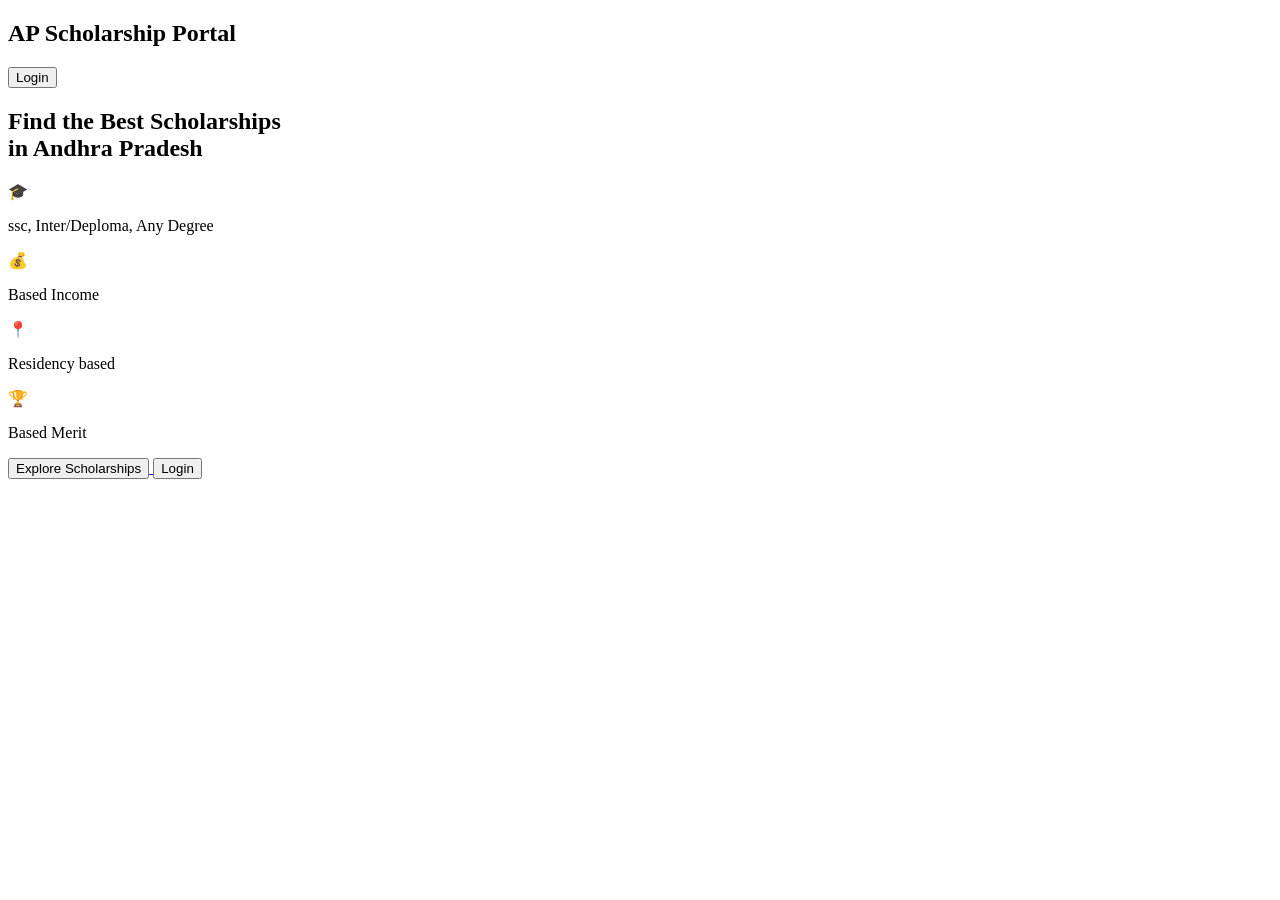
==== index.html @ 0e092de2 "Add files via upload" ====
<!DOCTYPE html>
<html lang="en">

<head>

<meta charset="UTF-8">
<meta name="viewport" content="width=device-width, initial-scale=1.0">

<title>AP Scholarship Portal</title>

<link rel="stylesheet" href="../css/style.css">

</head>

<body>

<!-- Navbar -->

<header class="navbar">

<h2>AP Scholarship Portal</h2>

<button class="login-btn" onclick="loginPage()">Login</button>

</header>


<!-- Hero Section -->

<section class="hero">

<div class="hero-content">

<h1>
Find the Best Scholarships <br>
<span>in Andhra Pradesh</span>
</h1>


<!-- Feature Cards -->

<div class="features">

<div class="card" onclick="goToPage('education')">
    🎓
    <p>ssc, Inter/Deploma, Any Degree</p>
</div>

<div class="card" onclick="goToPage('income')">
    💰
    <p>Based Income</p>
</div>

<div class="card" onclick="goToPage('Residency')">
    📍
    <p>Residency based</p>
</div>

<div class="card" onclick="goToPage('merit')">
    🏆
    <p>Based Merit</p>
</div>

</div>


<!-- Buttons -->

<div class="buttons">

<a href="scholarship.html">
<button class="explore-btn">Explore Scholarships</button>
</a>

<button class="login-btn2" onclick="loginPage()">
Login
</button>

</div>
</section>


<script>

function exploreScholarships(){
    alert("Scholarship page opened");
}

function loginPage(){
    window.location.href="login.html";
}

// ✅ FIXED HERE
function goToPage(type){
    window.location.href = type + ".html";
}

</script>

</body>

</html>
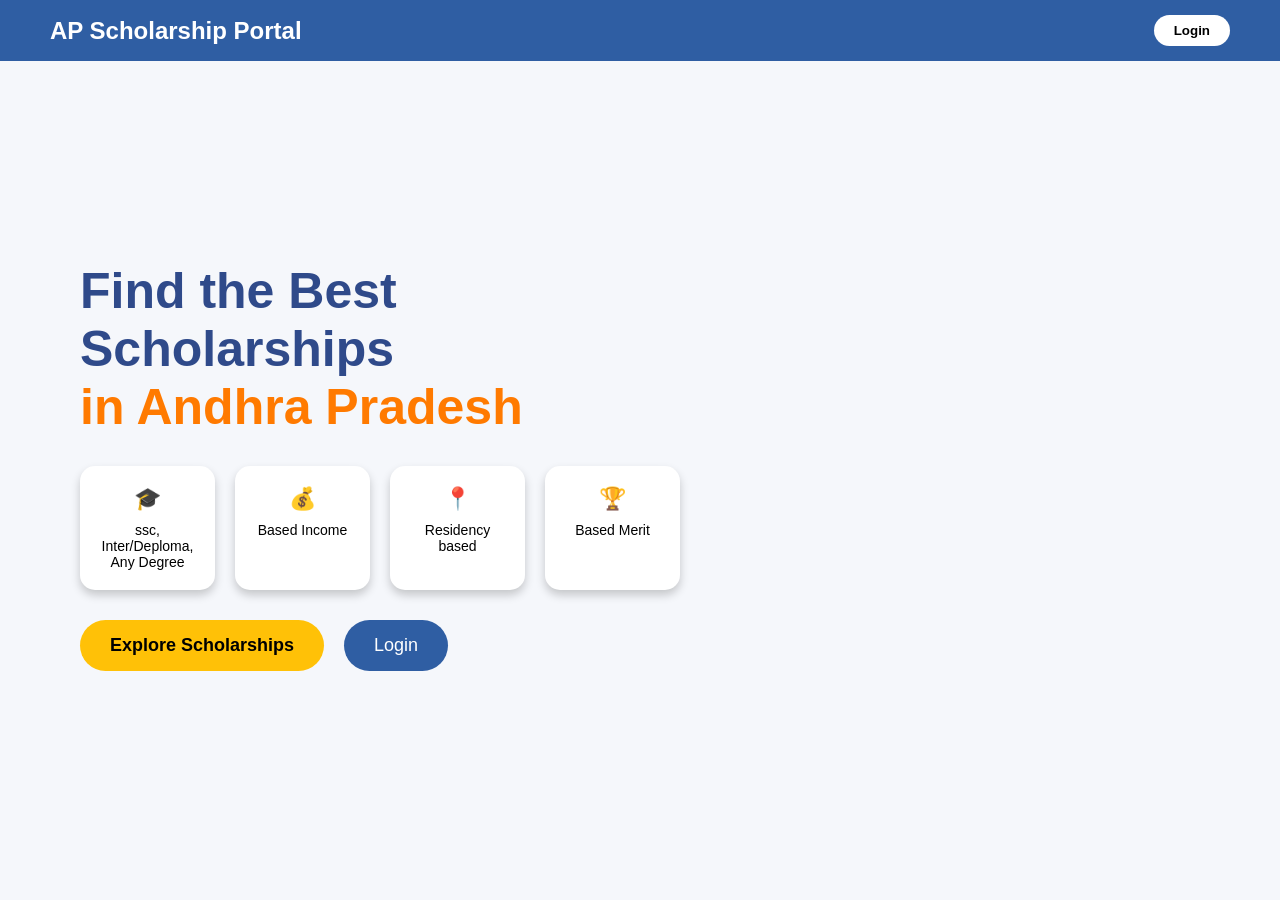
==== commit cb2a4ba6: "Fix HTML structure and update stylesheet path" ====
--- a/index.html
+++ b/index.html
@@ -8,7 +8,7 @@
 
 <title>AP Scholarship Portal</title>
 
-<link rel="stylesheet" href="../css/style.css">
+<link rel="stylesheet" href="./style.css">
 
 </head>
 
@@ -99,4 +99,4 @@
 
 </body>
 
-</html>+</html>
--- a/style.css
+++ b/style.css
@@ -0,0 +1,204 @@
+/* Reset */
+
+*{
+margin:0;
+padding:0;
+box-sizing:border-box;
+font-family:Arial;
+}
+
+body{
+background:#f5f7fb;
+}
+
+
+/* Navbar */
+
+.navbar{
+
+background:#2f5ea3;
+
+color:white;
+
+display:flex;
+
+justify-content:space-between;
+
+align-items:center;
+
+padding:15px 50px;
+
+}
+
+.login-btn{
+
+background:white;
+
+border:none;
+
+padding:8px 20px;
+
+border-radius:20px;
+
+cursor:pointer;
+
+font-weight:bold;
+
+}
+
+
+/* Hero Section */
+
+.hero{
+
+height:90vh;
+
+display:flex;
+
+align-items:center;
+
+padding-left:80px;
+
+background-image:url("../images/students.jpg");
+
+background-size:cover;
+
+background-position:center;
+
+}
+
+
+/* Hero Content */
+
+.hero-content{
+
+max-width:600px;
+
+}
+
+.hero-content h1{
+
+font-size:50px;
+
+color:#2f4a8a;
+
+margin-bottom:30px;
+
+}
+
+.hero-content span{
+
+color:#ff7a00;
+
+}
+
+
+/* Feature Cards */
+
+.features{
+
+display:flex;
+
+gap:20px;
+
+margin-bottom:30px;
+
+}
+
+.card{
+
+background:white;
+
+padding:20px;
+
+width:140px;
+
+text-align:center;
+
+border-radius:15px;
+
+box-shadow:0 5px 10px rgba(0,0,0,0.2);
+
+font-size:22px;
+
+}
+
+.card p{
+
+font-size:14px;
+
+margin-top:10px;
+
+}
+
+
+/* Buttons */
+
+.buttons{
+
+display:flex;
+
+gap:20px;
+
+}
+
+.explore-btn{
+
+background:#ffc107;
+
+border:none;
+
+padding:15px 30px;
+
+font-size:18px;
+
+border-radius:30px;
+
+cursor:pointer;
+
+font-weight:bold;
+
+}
+
+.login-btn2{
+
+background:#2f5ea3;
+
+color:white;
+
+border:none;
+
+padding:15px 30px;
+
+font-size:18px;
+
+border-radius:30px;
+
+cursor:pointer;
+
+}
+
+
+/* Hover Effects */
+
+.explore-btn:hover{
+
+background:#ffb300;
+
+}
+
+.login-btn2:hover{
+
+background:#1c3b70;
+
+}
+.hero{
+height:90vh;
+display:flex;
+align-items:center;
+padding-left:80px;
+
+background-image: url("../images/students.jpg");
+background-size: cover;
+background-position: center;
+}
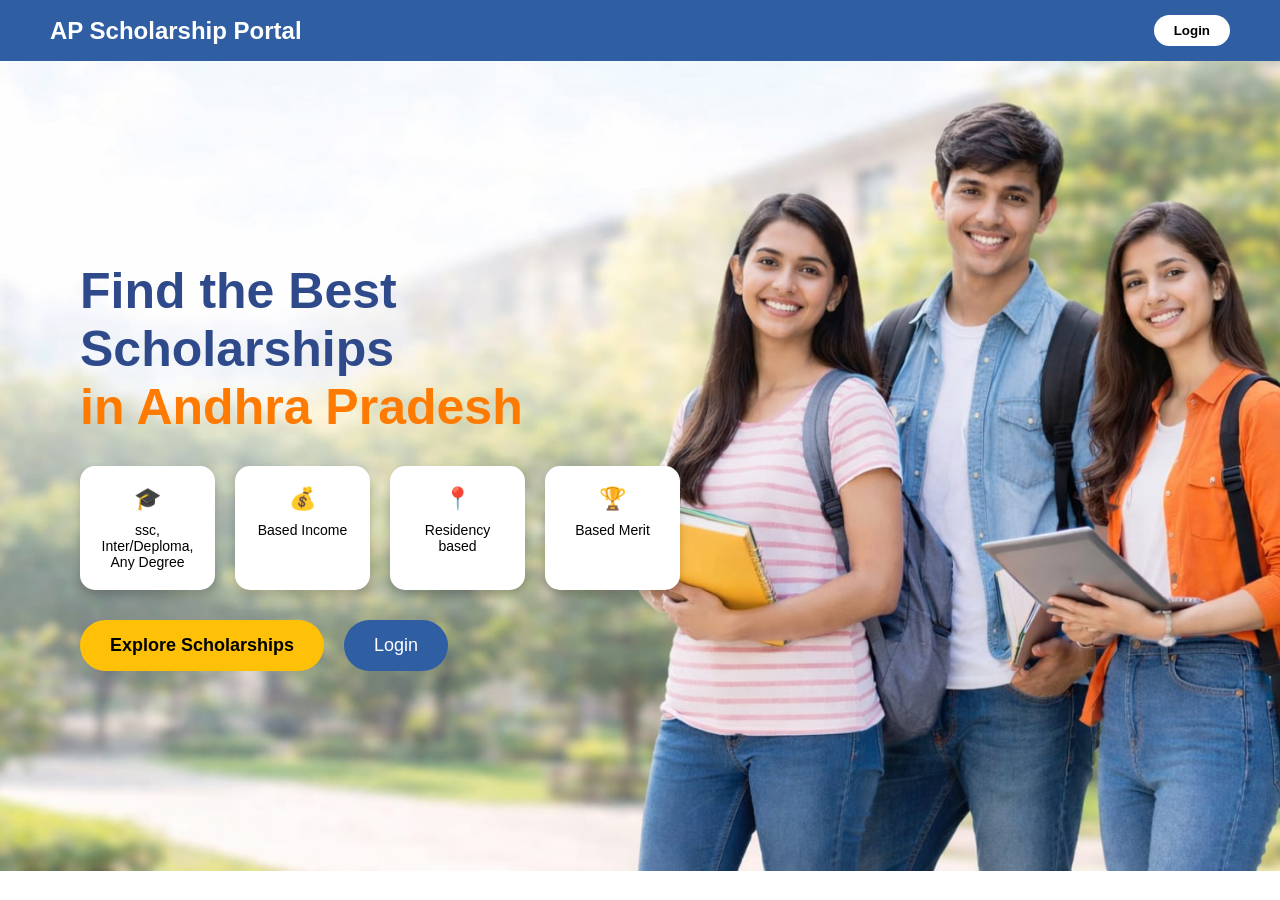
==== commit ac071607: "Fix HTML encoding issues in index.html" ====
--- a/index.html
+++ b/index.html
@@ -51,7 +51,7 @@
     <p>Based Income</p>
 </div>
 
-<div class="card" onclick="goToPage('Residency')">
+<div class="card" onclick="goToPage('residency')">
     📍
     <p>Residency based</p>
 </div>
--- a/style.css
+++ b/style.css
@@ -8,7 +8,10 @@
 }
 
 body{
-background:#f5f7fb;
+background:url('./students.jpg');
+background-size:cover;
+background-position:center;
+background-repeat:no-repeat;  
 }
 
 
@@ -201,4 +204,4 @@
 background-image: url("../images/students.jpg");
 background-size: cover;
 background-position: center;
-}+}
